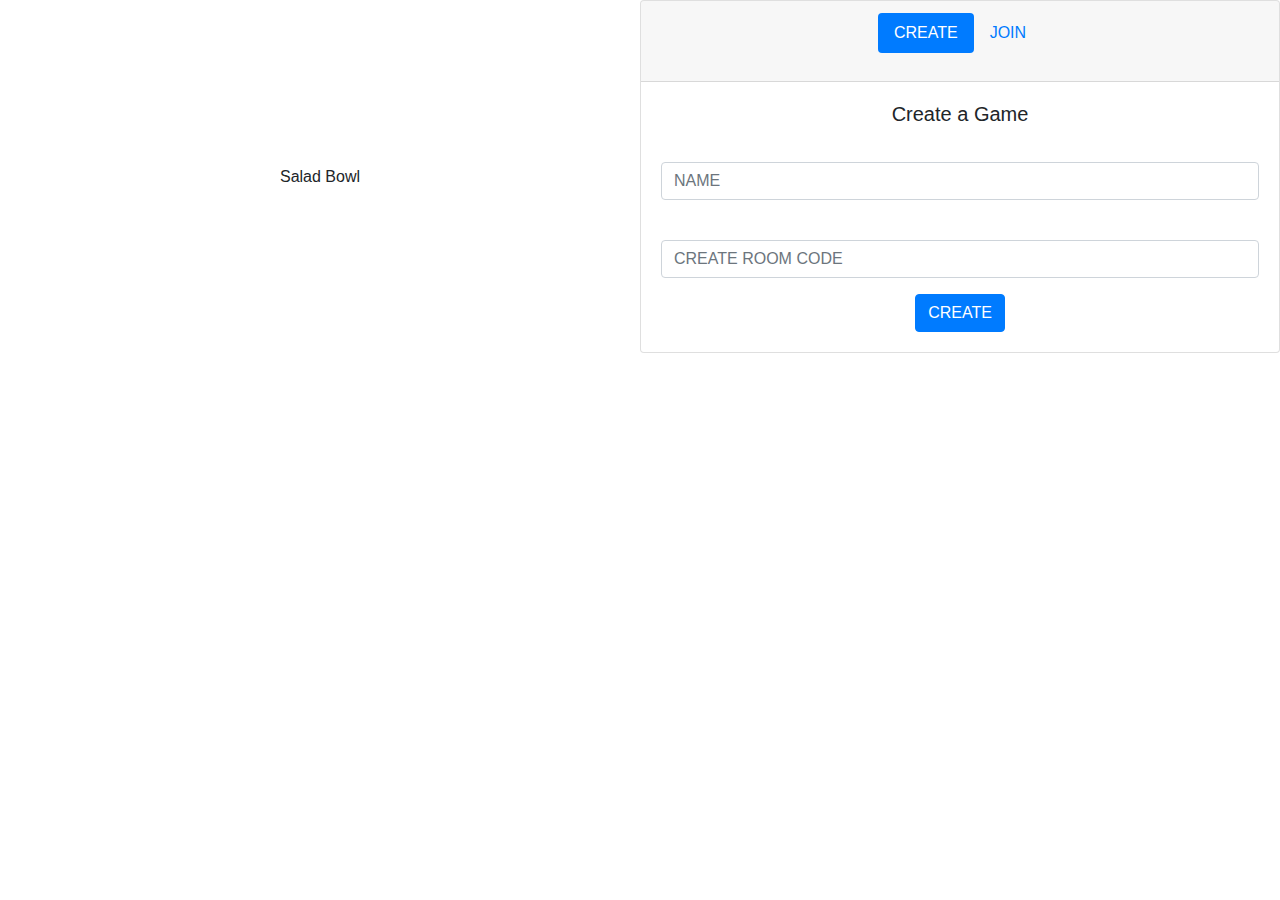
==== index.html @ 92c5627c "Initial Upload of Website" ====
<!DOCTYPE html>
<html
  <head>
    <link rel="stylesheet" href="https://stackpath.bootstrapcdn.com/bootstrap/4.4.1/css/bootstrap.min.css" integrity="sha384-Vkoo8x4CGsO3+Hhxv8T/Q5PaXtkKtu6ug5TOeNV6gBiFeWPGFN9MuhOf23Q9Ifjh" crossorigin="anonymous">

    <link rel="stylesheet" href=C:\Users\sushi\Desktop\WebDev\SaladBowl\CSS\master.css>

    <link href="https://fonts.googleapis.com/css2?family=IBM+Plex+Sans:wght@700&display=swap" rel="stylesheet">

    <title>Salad Bowl</title>
  </head>

  <body>

    <div class="row no-gutters align-items-center h-100">
        <!-- First Column (Left) -->
      <div class="col">
          <!-- Title -->
        <div class="SaladBowlTitle text-center rounded">
          Salad Bowl
        </div>
          <!-- End Title -->
      </div>
        <!-- End First Column (Left) -->
        <!-- Second Column (Right) -->
      <div class="col">
        <!-- Card -->
        <div class="entire-card rounded">
          <div class="card text-center">
            <!-- Card Header -->
            <div class="card-header">
              <!-- Nav Pills -->
              <ul class="nav nav-pills justify-content-center mb-3" id="pills-tab" role="tablist">
                <li class="nav-item">
                  <a class="nav-link active" id="pills-creategame-tab" data-toggle="pill" href="#pills-creategame" role="tab" aria-controls="pills-creategame" aria-selected="true">CREATE</a>
                </li>
                <li class="nav-item">
                  <a class="nav-link" id="pills-joingame-tab" data-toggle="pill" href="#pills-joingame" role="tab" aria-controls="pills-joingame" aria-selected="false">JOIN</a>
                </li>
              </ul>
              <!-- End Nav Pills -->
              </div>
              <!-- End Card Header -->
            <!-- Tab Content (Body) -->
            <div class="tab-content" id="pills-tabContent">
              <!-- Tab Create (Body)-->
              <div class="tab-pane fade active show" id="pills-creategame" role="tabpanel" aria-labelledby="pills-creategame-tab">
                <div class="card-body">
                  <h5 class="card-title">Create a Game</h5>
                  <form>
                    <div class="form-group">
                      <label for="username"></label>
                      <input type="text" class="form-control" id="username" placeholder="NAME">
                    </div>
                    <div class="form-group">
                      <label for="roomname"></label>
                      <input type="text" class="form-control" id="roomname" placeholder="CREATE ROOM CODE">
                    </div>
                  <a href="#" class="btn btn-primary">CREATE</a>
                </div>
              </div>
              <!-- End Tab Create (Body) -->
              <!-- Tab Join (Body) -->
              <div class="tab-pane fade" id="pills-joingame" role="tabpanel" aria-labelledby="pills-joingame-tab">
                <div class="card-body">
                  <h5 class="card-title">Join a Game</h5>
                  <form>
                    <div class="form-group">
                      <label for="username"></label>
                      <input type="text" class="form-control" id="username" placeholder="NAME">
                    </div>
                    <div class="form-group">
                      <label for="roomname"></label>
                      <input type="text" class="form-control" id="roomname" placeholder="ROOM CODE">
                    </div>
                    <a href="#" class="btn btn-primary">JOIN</a>
                </div>
              </div>
              <!-- End Tab Join (Body) -->
            </div>
          <!-- End Tab Content (Body) -->
          </div>
        </div>
        <!-- End Card -->
      </div>
        <!-- End Second Column (Right) -->
    </div>



    <script src="https://code.jquery.com/jquery-3.4.1.slim.min.js" integrity="sha384-J6qa4849blE2+poT4WnyKhv5vZF5SrPo0iEjwBvKU7imGFAV0wwj1yYfoRSJoZ+n" crossorigin="anonymous"></script>
    <script src="https://cdn.jsdelivr.net/npm/popper.js@1.16.0/dist/umd/popper.min.js" integrity="sha384-Q6E9RHvbIyZFJoft+2mJbHaEWldlvI9IOYy5n3zV9zzTtmI3UksdQRVvoxMfooAo" crossorigin="anonymous"></script>
    <script src="https://stackpath.bootstrapcdn.com/bootstrap/4.4.1/js/bootstrap.min.js" integrity="sha384-wfSDF2E50Y2D1uUdj0O3uMBJnjuUD4Ih7YwaYd1iqfktj0Uod8GCExl3Og8ifwB6" crossorigin="anonymous"></script>
  </body>
</html>
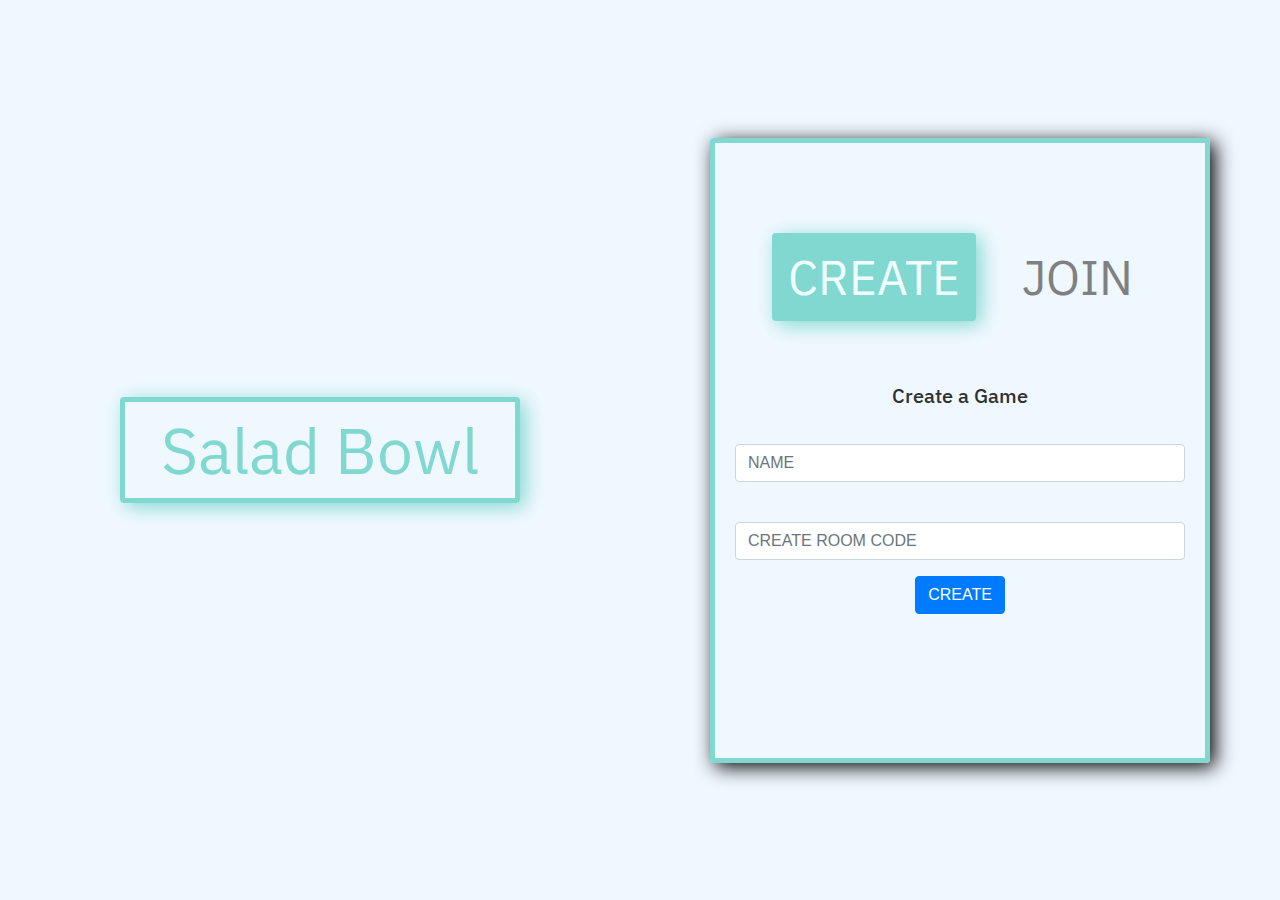
==== commit 69dd5168: "Update index.html" ====
--- a/index.html
+++ b/index.html
@@ -3,7 +3,7 @@
   <head>
     <link rel="stylesheet" href="https://stackpath.bootstrapcdn.com/bootstrap/4.4.1/css/bootstrap.min.css" integrity="sha384-Vkoo8x4CGsO3+Hhxv8T/Q5PaXtkKtu6ug5TOeNV6gBiFeWPGFN9MuhOf23Q9Ifjh" crossorigin="anonymous">
 
-    <link rel="stylesheet" href=C:\Users\sushi\Desktop\WebDev\SaladBowl\CSS\master.css>
+    <link rel="stylesheet" href="master.css">
 
     <link href="https://fonts.googleapis.com/css2?family=IBM+Plex+Sans:wght@700&display=swap" rel="stylesheet">
 
--- a/master.css
+++ b/master.css
@@ -0,0 +1,79 @@
+body,html {
+  height: 100%;
+  background-color:#F0F8FF;
+}
+/* COLUMN/CONTAINERS */
+.col-8,.col-sm-9,.col-4, .col{
+  /* border: 2px solid black; */
+}
+/*CARD FEATURES  */
+.card-header{
+  padding-top: 75px;
+  background-color:#F0F8FF;
+  border: none;
+}
+.card{
+  border: none;
+  width: 500px;
+  height: 625px;
+  background-color:#F0F8FF;
+  border: 5px solid #81D8D0;
+}
+.entire-card{
+  width: 500px;
+  margin: auto;
+  box-shadow:5px 4px 20px #000000;
+}
+/*TEXT */
+h5,p{
+  font-family: 'IBM Plex Sans', sans-serif;
+  color: rgb(48,48,48);
+}
+/*SALAD BOWL TITLE */
+.SaladBowlTitle{
+  font-family: 'IBM Plex Sans', sans-serif;
+  width: 400px;
+  color: #81D8D0;
+  font-size: 4rem;
+  border: 5px solid #81D8D0;
+  box-shadow: 5px 4px 20px #81D8D0;
+  margin: auto;
+  transition: all 1s;
+}
+.SaladBowlTitle:hover {
+  transform: scale(1.05);
+  box-shadow: 10px 8px 150px #81D8D0;
+}
+/*ACTIVE NAV PILL FEATURES  */
+.nav-pills .nav-link.active, .nav-pills .show > .nav-link {
+    color: #F0FFFF;
+    background-color: #81D8D0;
+    font-family: 'IBM Plex Sans', sans-serif;
+    margin: 15px;
+    box-shadow: 5px 4px 20px #81D8D0;
+    transition: all 1s;
+}
+.nav-pills .nav-link.active:hover, .nav-pills .show > .nav-link:hover {
+  transform: scale(1);
+  box-shadow: 5px 4px 20px #81D8D0;
+  background-color: #81D8D0;
+  color: #F0F8FF;
+}
+/*INACTIVE NAV PILL FEATURES */
+.nav-pills .nav-link, .nav-pills > .nav-link{
+  color:grey;
+  font-size: 3em;
+  font-family: 'IBM Plex Sans', sans-serif;
+  margin: 15px;
+  transition: all 1s;
+}
+.nav-pills .nav-link:hover, .nav-pills > .nav-link:hover{
+  transform: scale(1.05);
+  box-shadow: 10px 8px 150px #000000;
+  background-color: #F0F8FF;
+  color: #81D8D0;
+}
+/* FADE FOR CARD BODY */
+.fade {
+  transition-duration: .5s;
+}
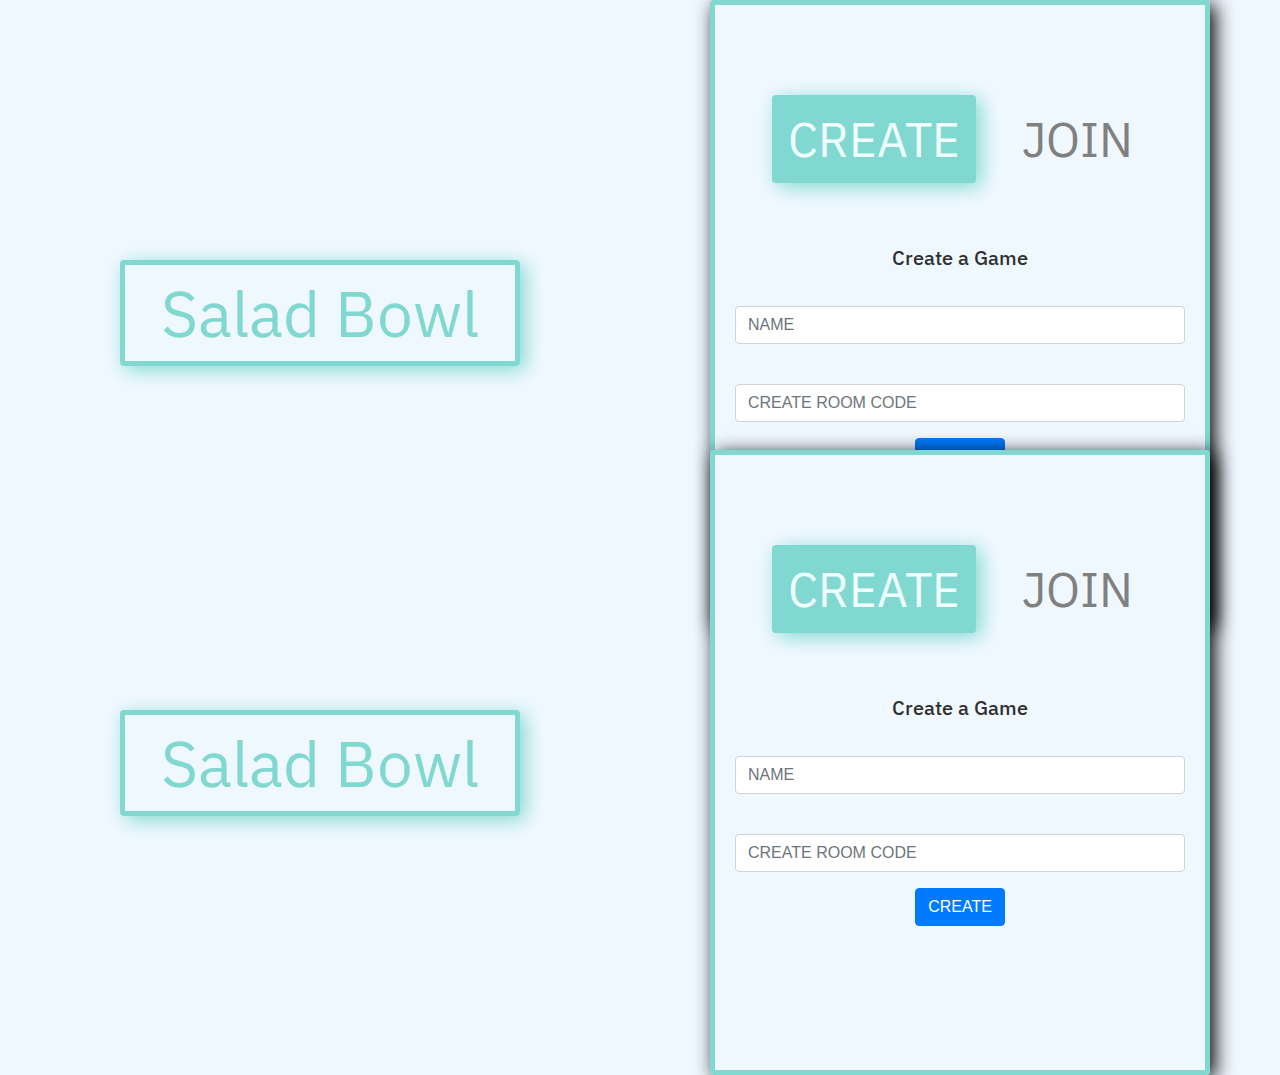
==== commit ea205eda: "Update index.html" ====
--- a/index.html
+++ b/index.html
@@ -11,10 +11,10 @@
   </head>
 
   <body>
-
-    <div class="row no-gutters align-items-center h-100">
+<div class="container-fluid h-50">
+    <div class="row h-100 align-items-center">
         <!-- First Column (Left) -->
-      <div class="col">
+      <div class="col-12 col-md-6">
           <!-- Title -->
         <div class="SaladBowlTitle text-center rounded">
           Salad Bowl
@@ -23,7 +23,7 @@
       </div>
         <!-- End First Column (Left) -->
         <!-- Second Column (Right) -->
-      <div class="col">
+      <div class="col-12 col-md-6">
         <!-- Card -->
         <div class="entire-card rounded">
           <div class="card text-center">
@@ -85,7 +85,83 @@
       </div>
         <!-- End Second Column (Right) -->
     </div>
+</div>
 
+<div class="container-fluid h-50">
+    <div class="row h-100 align-items-center">
+        <!-- First Column (Left) -->
+      <div class="col-12 col-md-6">
+          <!-- Title -->
+        <div class="SaladBowlTitle text-center rounded">
+          Salad Bowl
+        </div>
+          <!-- End Title -->
+      </div>
+        <!-- End First Column (Left) -->
+        <!-- Second Column (Right) -->
+      <div class="col-12 col-md-6">
+        <!-- Card -->
+        <div class="entire-card rounded">
+          <div class="card text-center">
+            <!-- Card Header -->
+            <div class="card-header">
+              <!-- Nav Pills -->
+              <ul class="nav nav-pills justify-content-center mb-3" id="pills-tab" role="tablist">
+                <li class="nav-item">
+                  <a class="nav-link active" id="pills-creategame-tab" data-toggle="pill" href="#pills-creategame" role="tab" aria-controls="pills-creategame" aria-selected="true">CREATE</a>
+                </li>
+                <li class="nav-item">
+                  <a class="nav-link" id="pills-joingame-tab" data-toggle="pill" href="#pills-joingame" role="tab" aria-controls="pills-joingame" aria-selected="false">JOIN</a>
+                </li>
+              </ul>
+              <!-- End Nav Pills -->
+              </div>
+              <!-- End Card Header -->
+            <!-- Tab Content (Body) -->
+            <div class="tab-content" id="pills-tabContent">
+              <!-- Tab Create (Body)-->
+              <div class="tab-pane fade active show" id="pills-creategame" role="tabpanel" aria-labelledby="pills-creategame-tab">
+                <div class="card-body">
+                  <h5 class="card-title">Create a Game</h5>
+                  <form>
+                    <div class="form-group">
+                      <label for="username"></label>
+                      <input type="text" class="form-control" id="username" placeholder="NAME">
+                    </div>
+                    <div class="form-group">
+                      <label for="roomname"></label>
+                      <input type="text" class="form-control" id="roomname" placeholder="CREATE ROOM CODE">
+                    </div>
+                  <a href="#" class="btn btn-primary">CREATE</a>
+                </div>
+              </div>
+              <!-- End Tab Create (Body) -->
+              <!-- Tab Join (Body) -->
+              <div class="tab-pane fade" id="pills-joingame" role="tabpanel" aria-labelledby="pills-joingame-tab">
+                <div class="card-body">
+                  <h5 class="card-title">Join a Game</h5>
+                  <form>
+                    <div class="form-group">
+                      <label for="username"></label>
+                      <input type="text" class="form-control" id="username" placeholder="NAME">
+                    </div>
+                    <div class="form-group">
+                      <label for="roomname"></label>
+                      <input type="text" class="form-control" id="roomname" placeholder="ROOM CODE">
+                    </div>
+                    <a href="#" class="btn btn-primary">JOIN</a>
+                </div>
+              </div>
+              <!-- End Tab Join (Body) -->
+            </div>
+          <!-- End Tab Content (Body) -->
+          </div>
+        </div>
+        <!-- End Card -->
+      </div>
+        <!-- End Second Column (Right) -->
+    </div>
+</div>
 
 
     <script src="https://code.jquery.com/jquery-3.4.1.slim.min.js" integrity="sha384-J6qa4849blE2+poT4WnyKhv5vZF5SrPo0iEjwBvKU7imGFAV0wwj1yYfoRSJoZ+n" crossorigin="anonymous"></script>
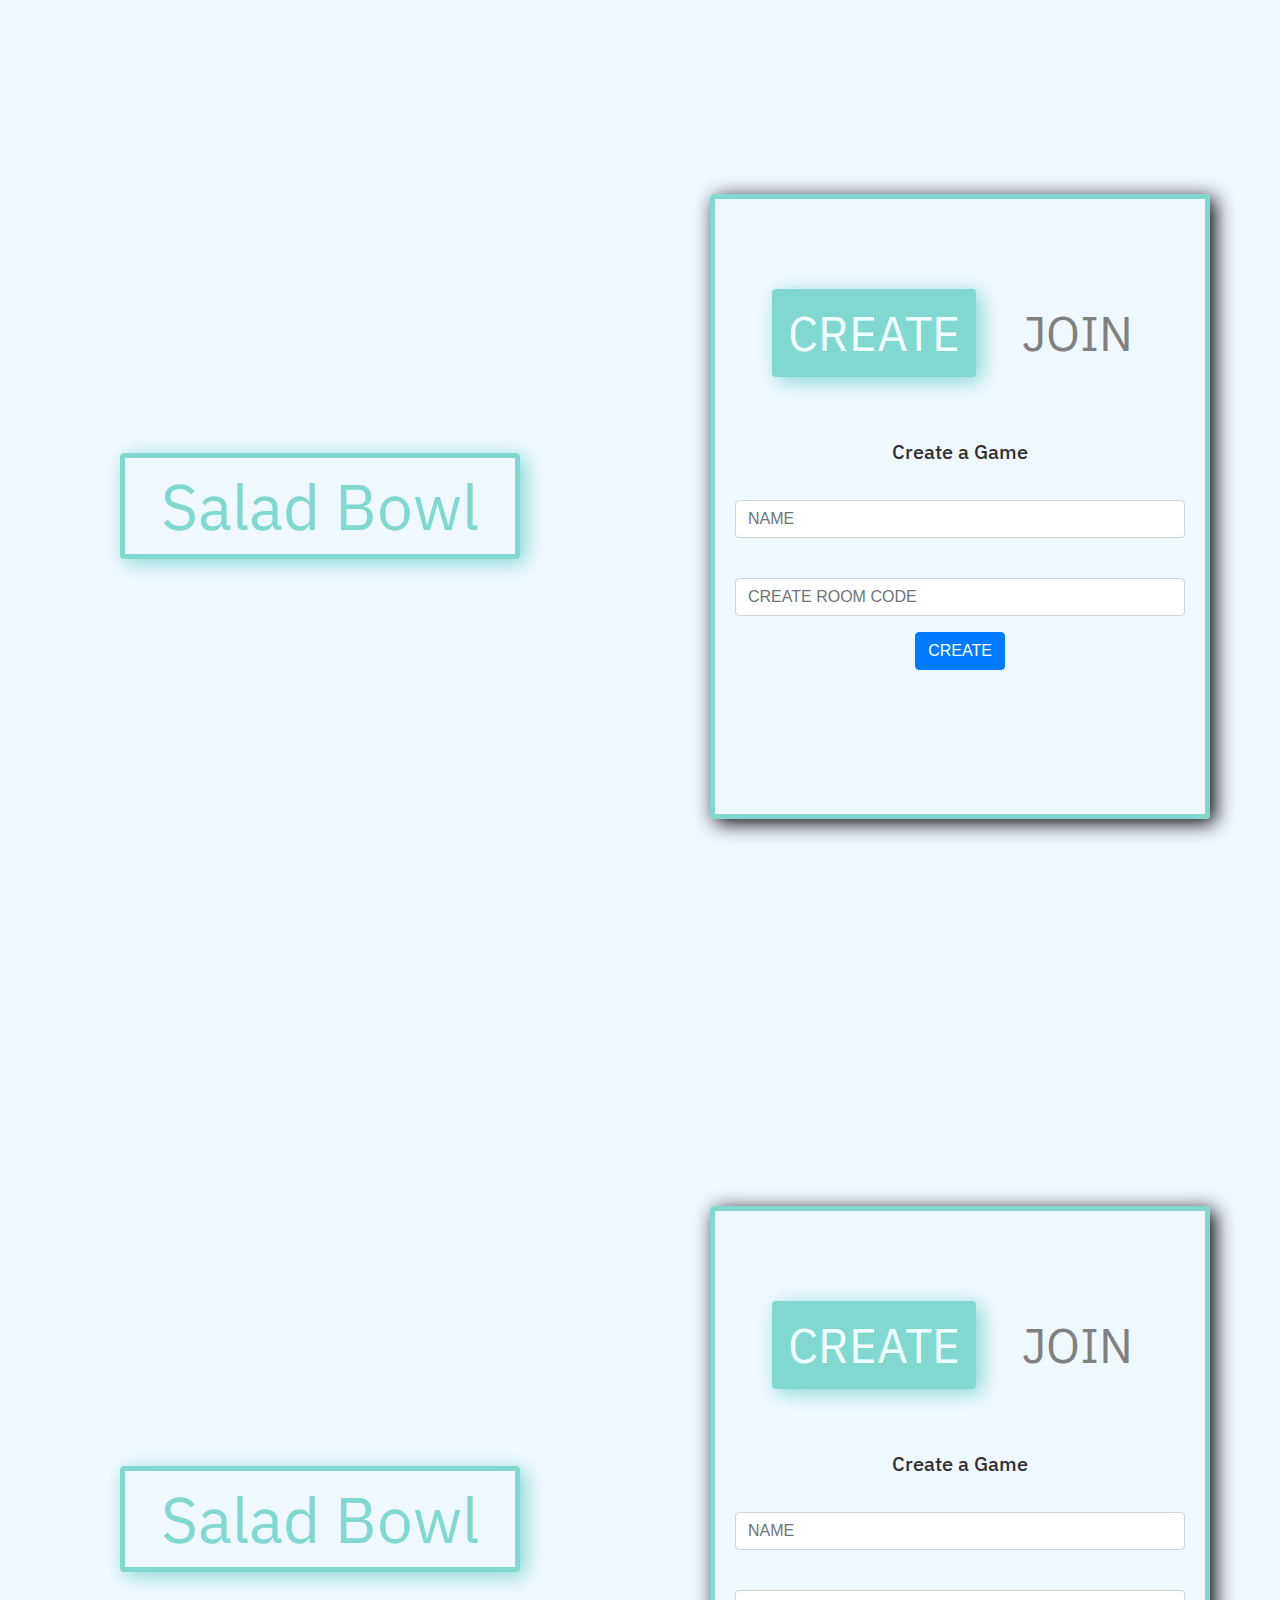
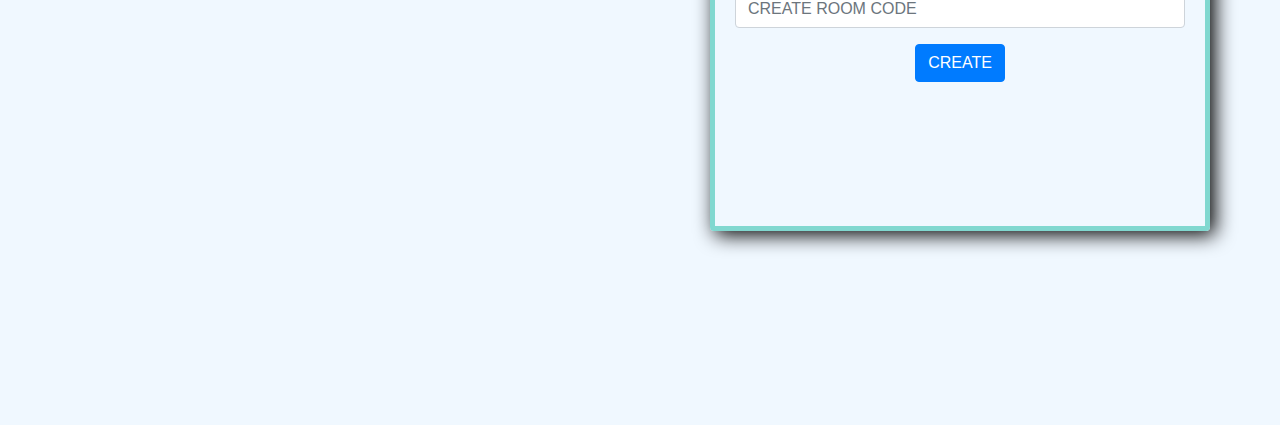
==== commit fbd443d0: "Update index.html" ====
--- a/index.html
+++ b/index.html
@@ -14,7 +14,7 @@
 <div class="container-fluid h-50">
     <div class="row h-100 align-items-center">
         <!-- First Column (Left) -->
-      <div class="col-12 col-md-6">
+      <div class="col-12 col-xl-6">
           <!-- Title -->
         <div class="SaladBowlTitle text-center rounded">
           Salad Bowl
@@ -23,7 +23,7 @@
       </div>
         <!-- End First Column (Left) -->
         <!-- Second Column (Right) -->
-      <div class="col-12 col-md-6">
+      <div class="col-12 col-xl-6">
         <!-- Card -->
         <div class="entire-card rounded">
           <div class="card text-center">
--- a/master.css
+++ b/master.css
@@ -1,5 +1,5 @@
 body,html {
-  height: 100%;
+  height: 150%;
   background-color:#F0F8FF;
 }
 /* COLUMN/CONTAINERS */
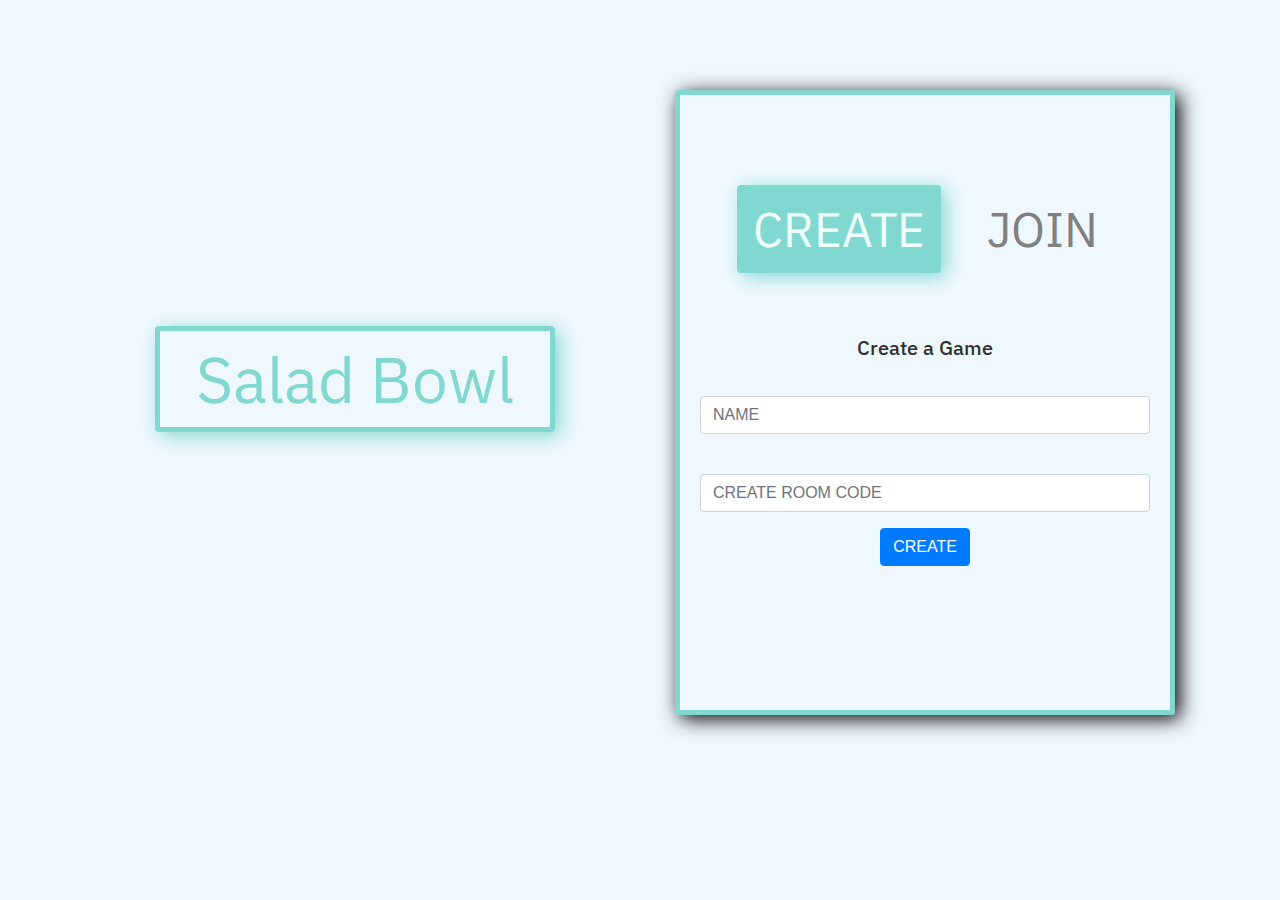
==== commit 870b4bf9: "fixed mobile issue" ====
--- a/index.html
+++ b/index.html
@@ -11,161 +11,98 @@
   </head>
 
   <body>
-<div class="container-fluid h-50">
-    <div class="row h-100 align-items-center">
+    <div class="container">
+
+      <div class="row" style="height:10%;">
+        <div class="col">
+        </div>
+      </div>
+
+      <div class="row">
         <!-- First Column (Left) -->
-      <div class="col-12 col-xl-6">
+
+        <div class="col-xl-6 align-self-center">
           <!-- Title -->
-        <div class="SaladBowlTitle text-center rounded">
-          Salad Bowl
+          <div class="SaladBowlTitle text-center rounded">
+            Salad Bowl
+          </div>
+          <!-- End Title -->
         </div>
-          <!-- End Title -->
-      </div>
         <!-- End First Column (Left) -->
         <!-- Second Column (Right) -->
-      <div class="col-12 col-xl-6">
-        <!-- Card -->
-        <div class="entire-card rounded">
-          <div class="card text-center">
-            <!-- Card Header -->
-            <div class="card-header">
-              <!-- Nav Pills -->
-              <ul class="nav nav-pills justify-content-center mb-3" id="pills-tab" role="tablist">
-                <li class="nav-item">
-                  <a class="nav-link active" id="pills-creategame-tab" data-toggle="pill" href="#pills-creategame" role="tab" aria-controls="pills-creategame" aria-selected="true">CREATE</a>
-                </li>
-                <li class="nav-item">
-                  <a class="nav-link" id="pills-joingame-tab" data-toggle="pill" href="#pills-joingame" role="tab" aria-controls="pills-joingame" aria-selected="false">JOIN</a>
-                </li>
-              </ul>
-              <!-- End Nav Pills -->
+        <div class="col-xl-6 align-self-center">
+          <!-- Card -->
+          <div class="entire-card rounded">
+            <div class="card text-center">
+              <!-- Card Header -->
+              <div class="card-header">
+                <!-- Nav Pills -->
+                <ul class="nav nav-pills justify-content-center mb-3" id="pills-tab" role="tablist">
+                  <li class="nav-item">
+                    <a class="nav-link active" id="pills-creategame-tab" data-toggle="pill" href="#pills-creategame" role="tab" aria-controls="pills-creategame" aria-selected="true">CREATE</a>
+                  </li>
+                  <li class="nav-item">
+                    <a class="nav-link" id="pills-joingame-tab" data-toggle="pill" href="#pills-joingame" role="tab" aria-controls="pills-joingame" aria-selected="false">JOIN</a>
+                  </li>
+                </ul>
+                <!-- End Nav Pills -->
               </div>
               <!-- End Card Header -->
-            <!-- Tab Content (Body) -->
-            <div class="tab-content" id="pills-tabContent">
-              <!-- Tab Create (Body)-->
-              <div class="tab-pane fade active show" id="pills-creategame" role="tabpanel" aria-labelledby="pills-creategame-tab">
-                <div class="card-body">
-                  <h5 class="card-title">Create a Game</h5>
-                  <form>
-                    <div class="form-group">
-                      <label for="username"></label>
-                      <input type="text" class="form-control" id="username" placeholder="NAME">
+              <!-- Tab Content (Body) -->
+              <div class="tab-content" id="pills-tabContent">
+                <!-- Tab Create (Body)-->
+                <div class="tab-pane fade active show" id="pills-creategame" role="tabpanel" aria-labelledby="pills-creategame-tab">
+                  <div class="card-body">
+                    <h5 class="card-title">Create a Game</h5>
+                    <form>
+                      <div class="form-group">
+                        <label for="username"></label>
+                        <input type="text" class="form-control" id="username" placeholder="NAME">
+                      </div>
+                      <div class="form-group">
+                        <label for="roomname"></label>
+                        <input type="text" class="form-control" id="roomname" placeholder="CREATE ROOM CODE">
+                      </div>
+                      <a href="#" class="btn btn-primary">CREATE</a>
                     </div>
-                    <div class="form-group">
-                      <label for="roomname"></label>
-                      <input type="text" class="form-control" id="roomname" placeholder="CREATE ROOM CODE">
+                  </div>
+                  <!-- End Tab Create (Body) -->
+                  <!-- Tab Join (Body) -->
+                  <div class="tab-pane fade" id="pills-joingame" role="tabpanel" aria-labelledby="pills-joingame-tab">
+                    <div class="card-body">
+                      <h5 class="card-title">Join a Game</h5>
+                      <form>
+                        <div class="form-group">
+                          <label for="username"></label>
+                          <input type="text" class="form-control" id="username" placeholder="NAME">
+                        </div>
+                        <div class="form-group">
+                          <label for="roomname"></label>
+                          <input type="text" class="form-control" id="roomname" placeholder="ROOM CODE">
+                        </div>
+                        <a href="#" class="btn btn-primary">JOIN</a>
+                      </div>
                     </div>
-                  <a href="#" class="btn btn-primary">CREATE</a>
+                    <!-- End Tab Join (Body) -->
+                  </div>
+                  <!-- End Tab Content (Body) -->
                 </div>
               </div>
-              <!-- End Tab Create (Body) -->
-              <!-- Tab Join (Body) -->
-              <div class="tab-pane fade" id="pills-joingame" role="tabpanel" aria-labelledby="pills-joingame-tab">
-                <div class="card-body">
-                  <h5 class="card-title">Join a Game</h5>
-                  <form>
-                    <div class="form-group">
-                      <label for="username"></label>
-                      <input type="text" class="form-control" id="username" placeholder="NAME">
-                    </div>
-                    <div class="form-group">
-                      <label for="roomname"></label>
-                      <input type="text" class="form-control" id="roomname" placeholder="ROOM CODE">
-                    </div>
-                    <a href="#" class="btn btn-primary">JOIN</a>
-                </div>
-              </div>
-              <!-- End Tab Join (Body) -->
-            </div>
-          <!-- End Tab Content (Body) -->
-          </div>
+              <!-- End Card -->
         </div>
-        <!-- End Card -->
+            <!-- End Second Column (Right) -->
       </div>
-        <!-- End Second Column (Right) -->
+
+      <div class="row" style="height:10%;">
+        <div class="col">
+      </div>
+
     </div>
-</div>
-
-<div class="container-fluid h-50">
-    <div class="row h-100 align-items-center">
-        <!-- First Column (Left) -->
-      <div class="col-12 col-md-6">
-          <!-- Title -->
-        <div class="SaladBowlTitle text-center rounded">
-          Salad Bowl
-        </div>
-          <!-- End Title -->
-      </div>
-        <!-- End First Column (Left) -->
-        <!-- Second Column (Right) -->
-      <div class="col-12 col-md-6">
-        <!-- Card -->
-        <div class="entire-card rounded">
-          <div class="card text-center">
-            <!-- Card Header -->
-            <div class="card-header">
-              <!-- Nav Pills -->
-              <ul class="nav nav-pills justify-content-center mb-3" id="pills-tab" role="tablist">
-                <li class="nav-item">
-                  <a class="nav-link active" id="pills-creategame-tab" data-toggle="pill" href="#pills-creategame" role="tab" aria-controls="pills-creategame" aria-selected="true">CREATE</a>
-                </li>
-                <li class="nav-item">
-                  <a class="nav-link" id="pills-joingame-tab" data-toggle="pill" href="#pills-joingame" role="tab" aria-controls="pills-joingame" aria-selected="false">JOIN</a>
-                </li>
-              </ul>
-              <!-- End Nav Pills -->
-              </div>
-              <!-- End Card Header -->
-            <!-- Tab Content (Body) -->
-            <div class="tab-content" id="pills-tabContent">
-              <!-- Tab Create (Body)-->
-              <div class="tab-pane fade active show" id="pills-creategame" role="tabpanel" aria-labelledby="pills-creategame-tab">
-                <div class="card-body">
-                  <h5 class="card-title">Create a Game</h5>
-                  <form>
-                    <div class="form-group">
-                      <label for="username"></label>
-                      <input type="text" class="form-control" id="username" placeholder="NAME">
-                    </div>
-                    <div class="form-group">
-                      <label for="roomname"></label>
-                      <input type="text" class="form-control" id="roomname" placeholder="CREATE ROOM CODE">
-                    </div>
-                  <a href="#" class="btn btn-primary">CREATE</a>
-                </div>
-              </div>
-              <!-- End Tab Create (Body) -->
-              <!-- Tab Join (Body) -->
-              <div class="tab-pane fade" id="pills-joingame" role="tabpanel" aria-labelledby="pills-joingame-tab">
-                <div class="card-body">
-                  <h5 class="card-title">Join a Game</h5>
-                  <form>
-                    <div class="form-group">
-                      <label for="username"></label>
-                      <input type="text" class="form-control" id="username" placeholder="NAME">
-                    </div>
-                    <div class="form-group">
-                      <label for="roomname"></label>
-                      <input type="text" class="form-control" id="roomname" placeholder="ROOM CODE">
-                    </div>
-                    <a href="#" class="btn btn-primary">JOIN</a>
-                </div>
-              </div>
-              <!-- End Tab Join (Body) -->
-            </div>
-          <!-- End Tab Content (Body) -->
-          </div>
-        </div>
-        <!-- End Card -->
-      </div>
-        <!-- End Second Column (Right) -->
-    </div>
-</div>
 
 
-    <script src="https://code.jquery.com/jquery-3.4.1.slim.min.js" integrity="sha384-J6qa4849blE2+poT4WnyKhv5vZF5SrPo0iEjwBvKU7imGFAV0wwj1yYfoRSJoZ+n" crossorigin="anonymous"></script>
-    <script src="https://cdn.jsdelivr.net/npm/popper.js@1.16.0/dist/umd/popper.min.js" integrity="sha384-Q6E9RHvbIyZFJoft+2mJbHaEWldlvI9IOYy5n3zV9zzTtmI3UksdQRVvoxMfooAo" crossorigin="anonymous"></script>
-    <script src="https://stackpath.bootstrapcdn.com/bootstrap/4.4.1/js/bootstrap.min.js" integrity="sha384-wfSDF2E50Y2D1uUdj0O3uMBJnjuUD4Ih7YwaYd1iqfktj0Uod8GCExl3Og8ifwB6" crossorigin="anonymous"></script>
-  </body>
-</html>
+
+        <script src="https://code.jquery.com/jquery-3.4.1.slim.min.js" integrity="sha384-J6qa4849blE2+poT4WnyKhv5vZF5SrPo0iEjwBvKU7imGFAV0wwj1yYfoRSJoZ+n" crossorigin="anonymous"></script>
+        <script src="https://cdn.jsdelivr.net/npm/popper.js@1.16.0/dist/umd/popper.min.js" integrity="sha384-Q6E9RHvbIyZFJoft+2mJbHaEWldlvI9IOYy5n3zV9zzTtmI3UksdQRVvoxMfooAo" crossorigin="anonymous"></script>
+        <script src="https://stackpath.bootstrapcdn.com/bootstrap/4.4.1/js/bootstrap.min.js" integrity="sha384-wfSDF2E50Y2D1uUdj0O3uMBJnjuUD4Ih7YwaYd1iqfktj0Uod8GCExl3Og8ifwB6" crossorigin="anonymous"></script>
+      </body>
+      </html>
--- a/master.css
+++ b/master.css
@@ -1,79 +1,94 @@
 body,html {
-  height: 150%;
-  background-color:#F0F8FF;
+ background-color:#F0F8FF;
 }
 /* COLUMN/CONTAINERS */
-.col-8,.col-sm-9,.col-4, .col{
-  /* border: 2px solid black; */
-}
+/* .col-lg-6,.col-8,.col-sm-9,.col-4, .col{
+  border: 5px solid black;
+} */
 /*CARD FEATURES  */
 .card-header{
-  padding-top: 75px;
-  background-color:#F0F8FF;
-  border: none;
+ padding-top: 75px;
+ background-color:#F0F8FF;
+ border: none;
 }
 .card{
-  border: none;
-  width: 500px;
-  height: 625px;
-  background-color:#F0F8FF;
-  border: 5px solid #81D8D0;
+ border: none;
+ width: 500px;
+ height: 625px;
+ background-color:#F0F8FF;
+ border: 5px solid #81D8D0;
 }
 .entire-card{
-  width: 500px;
+ width: 500px;
   margin: auto;
-  box-shadow:5px 4px 20px #000000;
+ box-shadow:5px 4px 20px #000000;
 }
 /*TEXT */
 h5,p{
-  font-family: 'IBM Plex Sans', sans-serif;
-  color: rgb(48,48,48);
+ font-family: 'IBM Plex Sans', sans-serif;
+ color: rgb(48,48,48);
 }
 /*SALAD BOWL TITLE */
 .SaladBowlTitle{
-  font-family: 'IBM Plex Sans', sans-serif;
-  width: 400px;
-  color: #81D8D0;
-  font-size: 4rem;
-  border: 5px solid #81D8D0;
-  box-shadow: 5px 4px 20px #81D8D0;
-  margin: auto;
-  transition: all 1s;
+ font-family: 'IBM Plex Sans', sans-serif;
+ width: 400px;
+ color: #81D8D0;
+ font-size: 4rem;
+ border: 5px solid #81D8D0;
+ box-shadow: 5px 4px 20px #81D8D0;
+ margin-bottom: 3rem;
+ margin-left: auto;
+ margin-right: auto;
+ transition: all 1s;
 }
 .SaladBowlTitle:hover {
-  transform: scale(1.05);
-  box-shadow: 10px 8px 150px #81D8D0;
+ transform: scale(1.05);
+ box-shadow: 10px 8px 150px #81D8D0;
 }
 /*ACTIVE NAV PILL FEATURES  */
 .nav-pills .nav-link.active, .nav-pills .show > .nav-link {
-    color: #F0FFFF;
-    background-color: #81D8D0;
-    font-family: 'IBM Plex Sans', sans-serif;
-    margin: 15px;
-    box-shadow: 5px 4px 20px #81D8D0;
-    transition: all 1s;
+   color: #F0FFFF;
+   background-color: #81D8D0;
+   font-family: 'IBM Plex Sans', sans-serif;
+   margin: 15px;
+   box-shadow: 5px 4px 20px #81D8D0;
+   transition: all 1s;
 }
 .nav-pills .nav-link.active:hover, .nav-pills .show > .nav-link:hover {
-  transform: scale(1);
-  box-shadow: 5px 4px 20px #81D8D0;
-  background-color: #81D8D0;
-  color: #F0F8FF;
+ transform: scale(1);
+ box-shadow: 5px 4px 20px #81D8D0;
+ background-color: #81D8D0;
+ color: #F0F8FF;
 }
 /*INACTIVE NAV PILL FEATURES */
 .nav-pills .nav-link, .nav-pills > .nav-link{
-  color:grey;
-  font-size: 3em;
-  font-family: 'IBM Plex Sans', sans-serif;
-  margin: 15px;
-  transition: all 1s;
+ color:grey;
+ font-size: 3em;
+ font-family: 'IBM Plex Sans', sans-serif;
+ margin: 15px;
+ transition: all 1s;
 }
 .nav-pills .nav-link:hover, .nav-pills > .nav-link:hover{
-  transform: scale(1.05);
-  box-shadow: 10px 8px 150px #000000;
-  background-color: #F0F8FF;
-  color: #81D8D0;
+ transform: scale(1.05);
+ box-shadow: 10px 8px 150px #000000;
+ background-color: #F0F8FF;
+ color: #81D8D0;
 }
 /* FADE FOR CARD BODY */
 .fade {
-  transition-duration: .5s;
+ transition-duration: .5s;
 }
+
+/* .row{
+  color: red;
+  background-color: red;
+  border: 5px solid blue;
+
+} */
+
+.container, .container-fluid{
+ /* color: orange;
+ background-color: orange;
+ border: 5px solid green; */
+ height:100vh;
+}
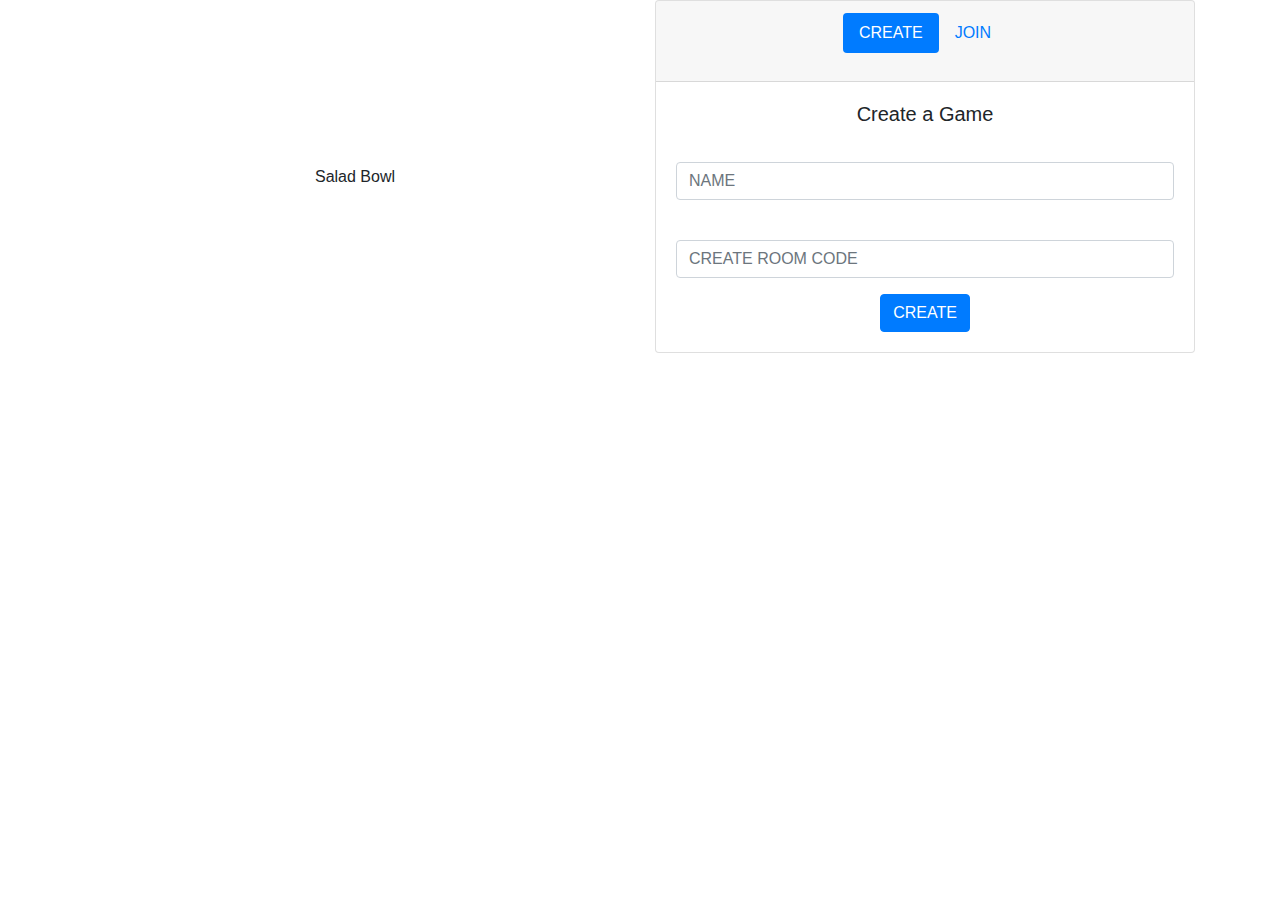
==== commit 8a82d3fb: "made row center and changed views mobile and dektop using @media" ====
--- a/index.html
+++ b/index.html
@@ -1,24 +1,24 @@
 <!DOCTYPE html>
 <html
-  <head>
-    <link rel="stylesheet" href="https://stackpath.bootstrapcdn.com/bootstrap/4.4.1/css/bootstrap.min.css" integrity="sha384-Vkoo8x4CGsO3+Hhxv8T/Q5PaXtkKtu6ug5TOeNV6gBiFeWPGFN9MuhOf23Q9Ifjh" crossorigin="anonymous">
+<head>
+  <link rel="stylesheet" href="https://stackpath.bootstrapcdn.com/bootstrap/4.4.1/css/bootstrap.min.css" integrity="sha384-Vkoo8x4CGsO3+Hhxv8T/Q5PaXtkKtu6ug5TOeNV6gBiFeWPGFN9MuhOf23Q9Ifjh" crossorigin="anonymous">
 
-    <link rel="stylesheet" href="master.css">
+  <link rel="stylesheet" href=C:\Users\sushi\Desktop\WebDev\SaladBowl\CSS\master.css>
 
-    <link href="https://fonts.googleapis.com/css2?family=IBM+Plex+Sans:wght@700&display=swap" rel="stylesheet">
+  <link href="https://fonts.googleapis.com/css2?family=IBM+Plex+Sans:wght@700&display=swap" rel="stylesheet">
 
-    <title>Salad Bowl</title>
-  </head>
+  <title>Salad Bowl</title>
+</head>
 
-  <body>
-    <div class="container">
+<body>
+    <div class="container container-flex">
 
-      <div class="row" style="height:10%;">
+      <!-- <div class="row" style="height:10%;">
         <div class="col">
         </div>
-      </div>
+      </div> -->
 
-      <div class="row">
+      <div class="row v-center">
         <!-- First Column (Left) -->
 
         <div class="col-xl-6 align-self-center">
@@ -93,9 +93,9 @@
             <!-- End Second Column (Right) -->
       </div>
 
-      <div class="row" style="height:10%;">
+      <!-- <div class="row" style="height:10%;">
         <div class="col">
-      </div>
+      </div> -->
 
     </div>
 
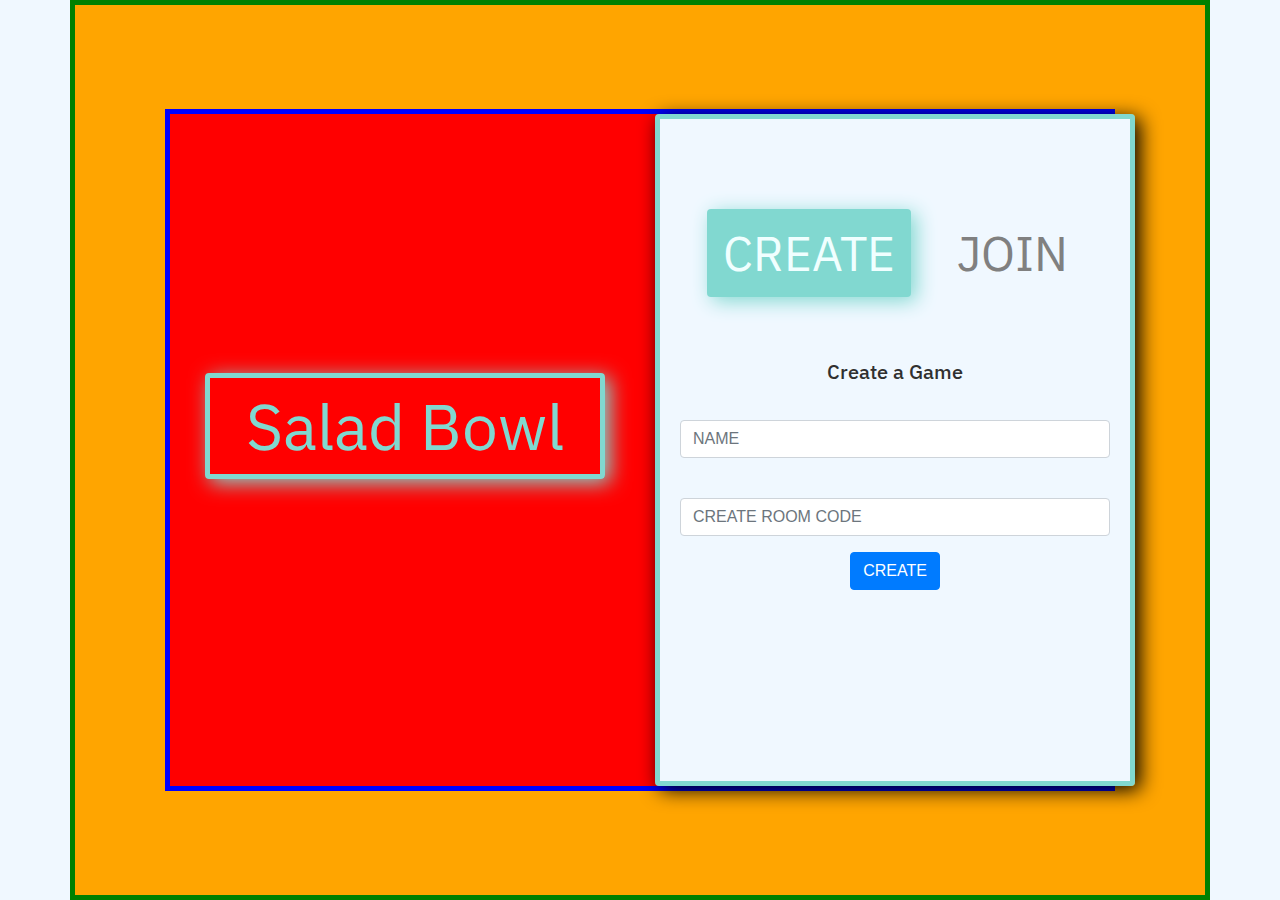
==== commit 939a334a: "edited" ====
--- a/index.html
+++ b/index.html
@@ -3,7 +3,7 @@
 <head>
   <link rel="stylesheet" href="https://stackpath.bootstrapcdn.com/bootstrap/4.4.1/css/bootstrap.min.css" integrity="sha384-Vkoo8x4CGsO3+Hhxv8T/Q5PaXtkKtu6ug5TOeNV6gBiFeWPGFN9MuhOf23Q9Ifjh" crossorigin="anonymous">
 
-  <link rel="stylesheet" href=C:\Users\sushi\Desktop\WebDev\SaladBowl\CSS\master.css>
+  <link rel="stylesheet" href="master.css">
 
   <link href="https://fonts.googleapis.com/css2?family=IBM+Plex+Sans:wght@700&display=swap" rel="stylesheet">
 
--- a/master.css
+++ b/master.css
@@ -0,0 +1,114 @@
+body,html {
+  background-color:#F0F8FF;
+}
+/* COLUMN/CONTAINERS */
+/* .col-lg-6,.col-8,.col-sm-9,.col-4, .col{
+border: 5px solid black;
+} */
+/*CARD FEATURES  */
+.card-header{
+  padding-top: 75px;
+  background-color:#F0F8FF;
+  border: none;
+}
+.card{
+  border: none;
+  width: 30rem;
+  height: 42rem;
+  background-color:#F0F8FF;
+  border: 5px solid #81D8D0;
+}
+.entire-card{
+  width: 30rem;
+  margin: auto;
+  box-shadow:5px 4px 20px #000000;
+}
+/*TEXT */
+h5,p{
+  font-family: 'IBM Plex Sans', sans-serif;
+  color: rgb(48,48,48);
+}
+/*SALAD BOWL TITLE */
+.SaladBowlTitle{
+  font-family: 'IBM Plex Sans', sans-serif;
+  width: 400px;
+  color: #81D8D0;
+  font-size: 4rem;
+  border: 5px solid #81D8D0;
+  box-shadow: 5px 4px 20px #81D8D0;
+  margin-bottom: 3rem;
+  margin-left: auto;
+  margin-right: auto;
+  transition: all 1s;
+
+}
+.SaladBowlTitle:hover {
+  transform: scale(1.05);
+  box-shadow: 10px 8px 150px #81D8D0;
+}
+/*ACTIVE NAV PILL FEATURES  */
+.nav-pills .nav-link.active, .nav-pills .show > .nav-link {
+  color: #F0FFFF;
+  background-color: #81D8D0;
+  font-family: 'IBM Plex Sans', sans-serif;
+  margin: 15px;
+  box-shadow: 5px 4px 20px #81D8D0;
+  transition: all 1s;
+}
+.nav-pills .nav-link.active:hover, .nav-pills .show > .nav-link:hover {
+  transform: scale(1);
+  box-shadow: 5px 4px 20px #81D8D0;
+  background-color: #81D8D0;
+  color: #F0F8FF;
+}
+/*INACTIVE NAV PILL FEATURES */
+.nav-pills .nav-link, .nav-pills > .nav-link{
+  color:grey;
+  font-size: 3em;
+  font-family: 'IBM Plex Sans', sans-serif;
+  margin: 15px;
+  transition: all 1s;
+}
+.nav-pills .nav-link:hover, .nav-pills > .nav-link:hover{
+  transform: scale(1.05);
+  box-shadow: 10px 8px 150px #000000;
+  background-color: #F0F8FF;
+  color: #81D8D0;
+}
+/* FADE FOR CARD BODY */
+.fade {
+  transition-duration: .5s;
+}
+
+.row{
+  color: red;
+  background-color: red;
+  border: 5px solid blue;
+  margin: 0 auto;
+
+}
+
+.container, .container-fluid{
+  color: orange;
+  background-color: orange;
+  border: 5px solid green;
+  height:100vh;
+}
+
+@media only screen and (max-width : 480px) {
+  .container-flex {
+    display: flex;
+    align-items: baseline;
+  }
+}
+
+@media only screen and (min-width : 481px) {
+  .container-flex {
+    display: flex;
+    align-items: center;
+  }
+}
+
+/* .v-center {
+position: relative;
+} */
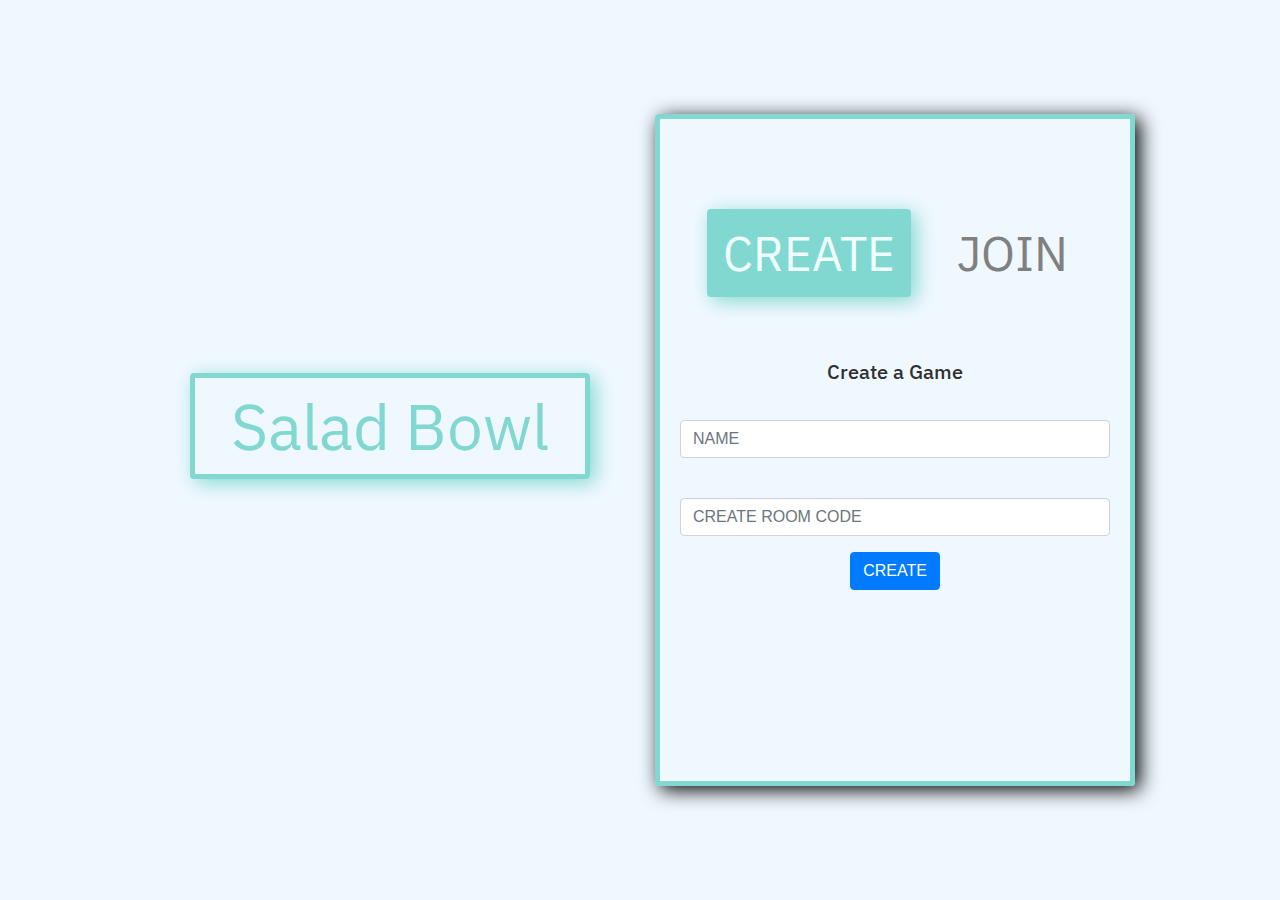
==== commit c513a8ad: "fixed sizing nad color" ====
--- a/index.html
+++ b/index.html
@@ -11,7 +11,7 @@
 </head>
 
 <body>
-    <div class="container container-flex">
+    <div class="container-fluid container-flex">
 
       <!-- <div class="row" style="height:10%;">
         <div class="col">
--- a/master.css
+++ b/master.css
@@ -81,17 +81,18 @@
 }
 
 .row{
-  color: red;
-  background-color: red;
-  border: 5px solid blue;
+  /* color: red; */
+  /* background-color: red;
+  border: 5px solid blue; */
   margin: 0 auto;
+  width: 80%
 
 }
 
 .container, .container-fluid{
-  color: orange;
+  /* color: orange;
   background-color: orange;
-  border: 5px solid green;
+  border: 5px solid green; */
   height:100vh;
 }
 
